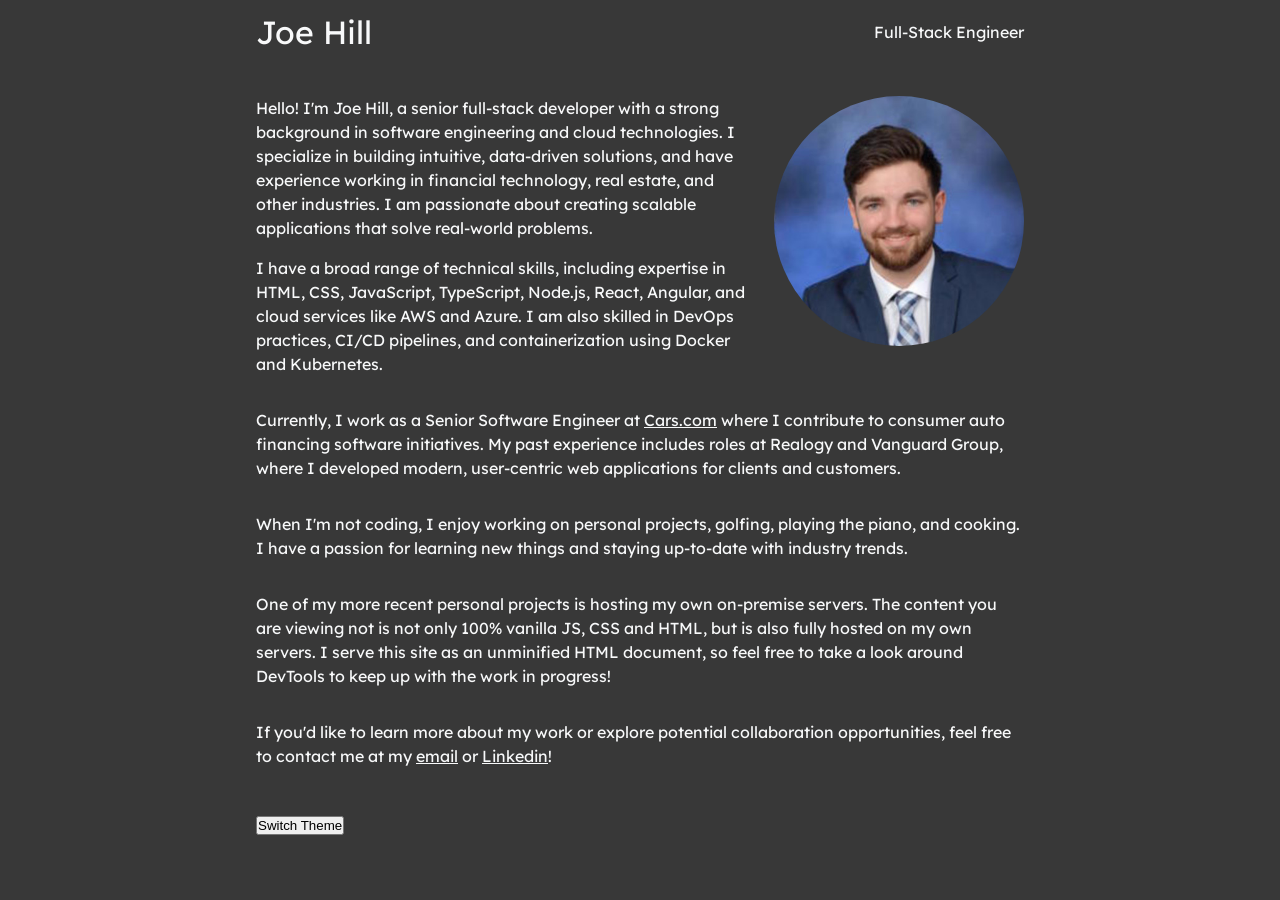
==== src/index.html @ 558eab50 "typo" ====
<html>
  <head>
    <title>Joe Hill</title>
    <meta charset="UTF-8">
    <meta content="width=device-width, initial-scale=1" name="viewport" />
    <meta name="keywords" content="home server, personal website, landing page">
    <meta name="author" content="Joe Hill">
    <meta property="og:title" content="Joe Hill">
    <meta property="og:description" content="Welcome to my home server landing page">
    <meta property="og:image" content="thumbnail.jpg">
    <meta property="og:url" content="https://joe-hill.me">
    <meta property="og:type" content="website">

    <link rel="icon" href="./assets/icons/favicon.svg" type="image/x-icon">
    <link rel="stylesheet" type="text/css" href="./index.css"></link>
  </head>
  <body class="dark-theme">

    <header class="position-sticky top-0 d-flex justify-content-between align-items-center p-1 z-index-1000 header">
      <div class="d-flex justify-content-between align-items-center mx-auto px-2 header-content">
        <div class="text-xl">
          Joe Hill
        </div>
        <p>Full-Stack Engineer</p>
        <!-- <nav class="d-flex align-items-center">
          <ul class="d-flex d-sm-none gap-3 list-style-none">
            <li><a href="#" class="header-link">Home</a></li>
            <li><a href="#" class="header-link">About</a></li>
            <li><a href="#" class="header-link">Services</a></li>
            <li><a href="#" class="header-link">Contact</a></li>
          </ul>
          <div class="d-none d-sm-flex">
            <svg xmlns="http://www.w3.org/2000/svg" height="30px" viewBox="0 -960 960 960" width="30px" fill="#e8eaed"><path d="M120-240v-80h720v80H120Zm0-200v-80h720v80H120Zm0-200v-80h720v80H120Z"/></svg>
          </div>
        </nav> -->

      </div>
    </header>

    <div class="container">
      <div class="py-3">
        <p><img src="./assets/images/headshot.jpg" alt="Joseph Hill" class="ml-2 mb-2 profile-img">Hello! I'm Joe Hill, a senior full-stack developer with a strong background in software engineering and cloud technologies. I specialize in building intuitive, data-driven solutions, and have experience working in financial technology, real estate, and other industries. I am passionate about creating scalable applications that solve real-world problems.</p>

        <p class="py-2">I have a broad range of technical skills, including expertise in HTML, CSS, JavaScript, TypeScript, Node.js, React, Angular, and cloud services like AWS and Azure. I am also skilled in DevOps practices, CI/CD pipelines, and containerization using Docker and Kubernetes.</p>
    
        <p class="py-2">Currently, I work as a Senior Software Engineer at <a href="https://www.cars.com" target="_blank">Cars.com</a> where I contribute to consumer auto financing software initiatives. My past experience includes roles at Realogy and Vanguard Group, where I developed modern, user-centric web applications for clients and customers.</p>
    
        <p class="py-2">When I'm not coding, I enjoy working on personal projects, golfing, playing the piano, and cooking. I have a passion for learning new things and staying up-to-date with industry trends.</p>

        <p class="py-2">One of my more recent personal projects is hosting my own on-premise servers. The content you are viewing not is not only 100% vanilla JS, CSS and HTML, but is also fully hosted on my own servers. I serve this site as an unminified HTML document, so feel free to take a look around DevTools to keep up with the work in progress!</p>
            
        <p class="py-2">If you'd like to learn more about my work or explore potential collaboration opportunities, feel free to contact me at my <a href="mailto:HillJ1895@yahoo.com">email</a> or <a href="https://www.linkedin.com/in/joseph-r-hill/" target="_blank">Linkedin</a>!</p>
      </div>
      <button id="theme-switcher" onclick="toggleTheme()">
        Switch Theme
      </button>
    </div>
  </body>
  <script src="./index.js"></script>
</html>
---- src/index.css ----
@import url('./styles/variables.css');
@import url('./styles/text.css');
@import url('./styles/spacing.css');
@import url('./styles/display.css');

/*#region Globals*/
* {
  box-sizing: border-box;
  margin: 0;
  padding: 0;
}
body {
  font-family: 'Lexend', sans-serif;
  font-size: var(--font-size-3);
  font-weight: var(--font-weight-normal);
  line-height: 1.5;
}
/*#endregion Globals*/

/*#region Theme*/
.light-theme {
  background-color: var(--background-light);
  color: var(--text-light);
}
.dark-theme {
  background-color: var(--background-dark);
  color: var(--text-dark);
}

/*#region Custom TODO: Genericize*/

.profile-img {
  width: 250px;
  height: 250px;
  border-radius: 50%;
  float: right;
}

@media (max-width: 768px) {
  .profile-img {
    width: 100px;
    height: 100px;
  }
}


/*$endregion Custom*/
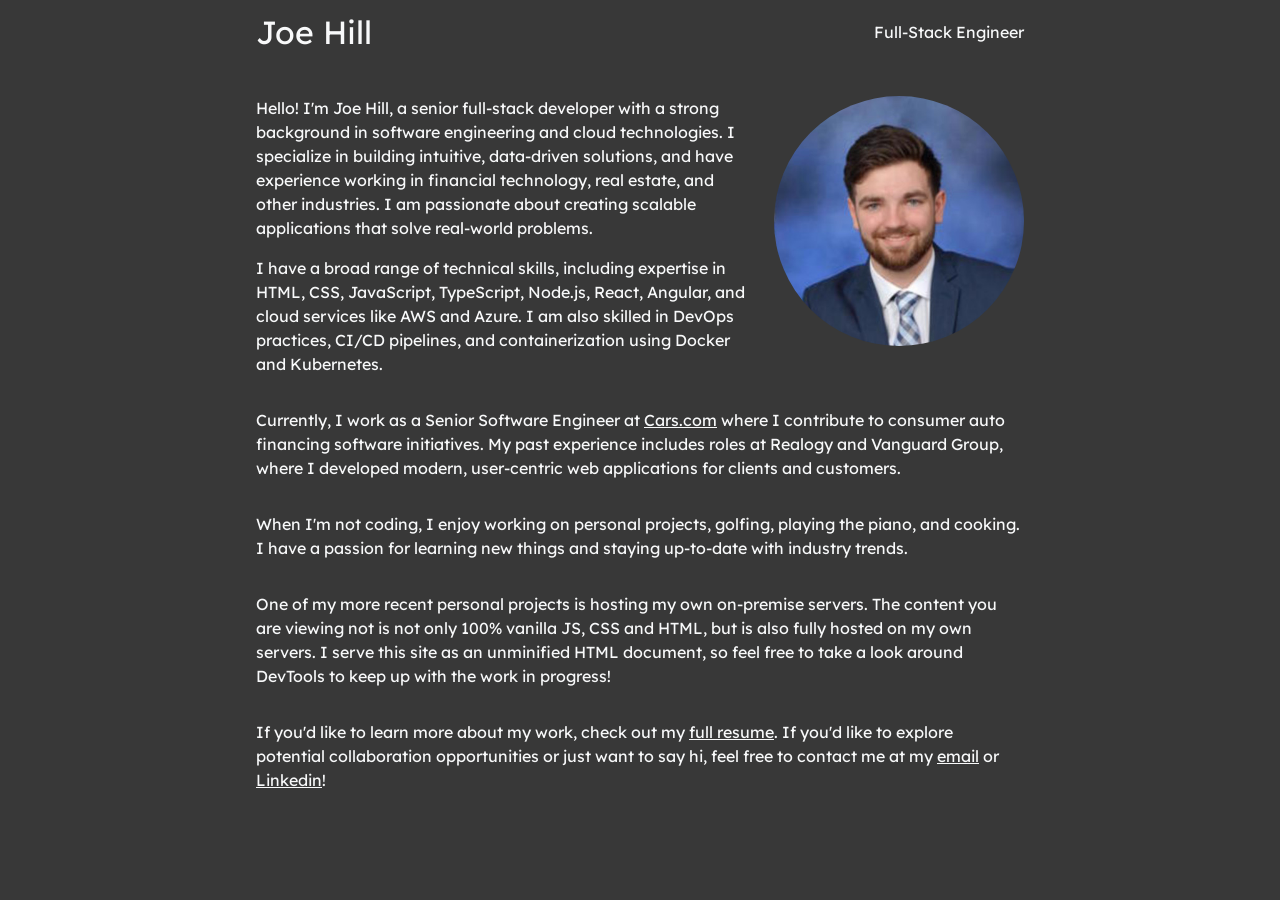
==== commit ba2f5fca: "Added resume" ====
--- a/src/index.html
+++ b/src/index.html
@@ -49,11 +49,11 @@
 
         <p class="py-2">One of my more recent personal projects is hosting my own on-premise servers. The content you are viewing not is not only 100% vanilla JS, CSS and HTML, but is also fully hosted on my own servers. I serve this site as an unminified HTML document, so feel free to take a look around DevTools to keep up with the work in progress!</p>
             
-        <p class="py-2">If you'd like to learn more about my work or explore potential collaboration opportunities, feel free to contact me at my <a href="mailto:HillJ1895@yahoo.com">email</a> or <a href="https://www.linkedin.com/in/joseph-r-hill/" target="_blank">Linkedin</a>!</p>
+        <p class="py-2">If you'd like to learn more about my work, check out my <a href="./pages/resume.html">full resume</a>. If you'd like to explore potential collaboration opportunities or just want to say hi, feel free to contact me at my <a href="mailto:HillJ1895@yahoo.com">email</a> or <a href="https://www.linkedin.com/in/joseph-r-hill/" target="_blank">Linkedin</a>!</p>
       </div>
-      <button id="theme-switcher" onclick="toggleTheme()">
+      <!-- <button id="theme-switcher" onclick="toggleTheme()">
         Switch Theme
-      </button>
+      </button> -->
     </div>
   </body>
   <script src="./index.js"></script>
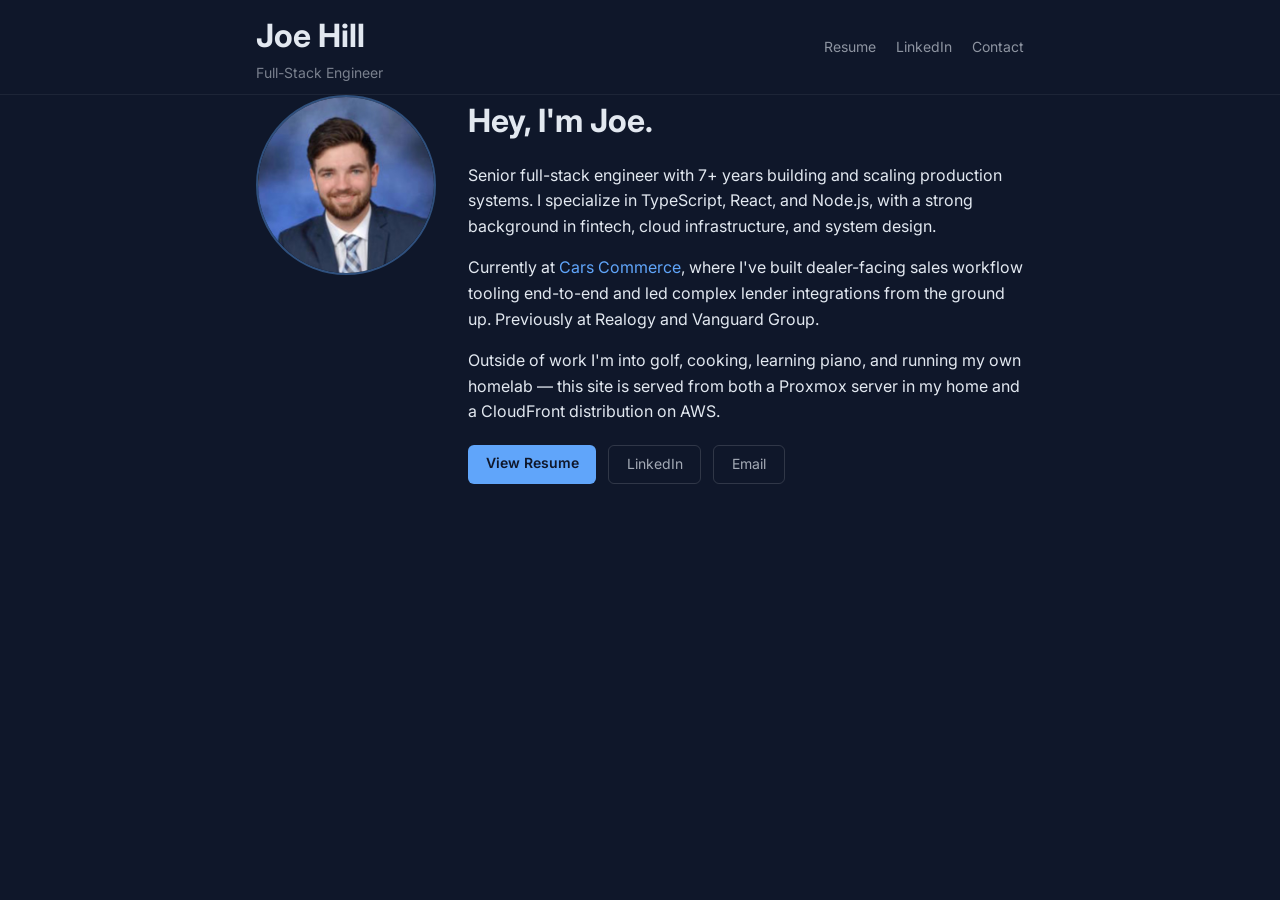
==== commit 7e90d6b3: "Revamping personal website and moving to AWS" ====
--- a/src/index.html
+++ b/src/index.html
@@ -1,60 +1,62 @@
-<html>
-  <head>
-    <title>Joe Hill</title>
-    <meta charset="UTF-8">
-    <meta content="width=device-width, initial-scale=1" name="viewport" />
-    <meta name="keywords" content="home server, personal website, landing page">
-    <meta name="author" content="Joe Hill">
-    <meta property="og:title" content="Joe Hill">
-    <meta property="og:description" content="Welcome to my home server landing page">
-    <meta property="og:image" content="thumbnail.jpg">
-    <meta property="og:url" content="https://joe-hill.me">
-    <meta property="og:type" content="website">
+<!DOCTYPE html>
+<html lang="en">
+<head>
+  <title>Joe Hill</title>
+  <meta charset="UTF-8">
+  <meta content="width=device-width, initial-scale=1" name="viewport" />
+  <meta name="description" content="Joe Hill — Senior Full-Stack Engineer based in Denver, CO.">
+  <meta name="keywords" content="software engineer, full-stack, TypeScript, React, Node.js">
+  <meta name="author" content="Joe Hill">
+  <meta property="og:title" content="Joe Hill">
+  <meta property="og:description" content="Senior Full-Stack Engineer — TypeScript, React, Node.js, AWS">
+  <meta property="og:url" content="https://joe-hill.me">
+  <meta property="og:type" content="website">
 
-    <link rel="icon" href="./assets/icons/favicon.svg" type="image/x-icon">
-    <link rel="stylesheet" type="text/css" href="./index.css"></link>
-  </head>
-  <body class="dark-theme">
+  <link rel="preconnect" href="https://fonts.googleapis.com">
+  <link rel="preconnect" href="https://fonts.gstatic.com" crossorigin>
+  <link href="https://fonts.googleapis.com/css2?family=Inter:wght@300;400;500;600;700&display=swap" rel="stylesheet">
+  <link rel="icon" href="./assets/icons/favicon.svg" type="image/svg+xml">
+  <link rel="stylesheet" href="./index.css">
+</head>
+<body>
 
-    <header class="position-sticky top-0 d-flex justify-content-between align-items-center p-1 z-index-1000 header">
-      <div class="d-flex justify-content-between align-items-center mx-auto px-2 header-content">
-        <div class="text-xl">
-          Joe Hill
+  <!--ENV_BANNER-->
+
+  <header class="position-sticky top-0 z-index-1000 header">
+    <div class="d-flex justify-content-between align-items-center mx-auto header-content">
+      <div>
+        <div class="text-xl font-weight-bold">Joe Hill</div>
+        <div class="header-subtitle">Full-Stack Engineer</div>
+      </div>
+      <nav class="d-flex align-items-center" style="gap: 1.25rem">
+        <ul class="d-flex align-items-center list-style-none" style="gap: 1.25rem">
+          <li><a href="./pages/resume.html" class="nav-link">Resume</a></li>
+          <li><a href="https://www.linkedin.com/in/joseph-r-hill/" target="_blank" class="nav-link">LinkedIn</a></li>
+          <li><a href="mailto:HillJ1895@yahoo.com" class="nav-link">Contact</a></li>
+        </ul>
+      </nav>
+    </div>
+  </header>
+
+  <main class="container py-3">
+
+    <section class="profile-section fade-in">
+      <img src="./assets/images/headshot.jpg" alt="Joe Hill" class="profile-img">
+      <div class="profile-text">
+        <h1 class="text-xl font-weight-bold mb-2">Hey, I'm Joe.</h1>
+        <p class="mb-2">Senior full-stack engineer with 7+ years building and scaling production systems. I specialize in TypeScript, React, and Node.js, with a strong background in fintech, cloud infrastructure, and system design.</p>
+        <p class="mb-2">Currently at <a href="https://www.cars.com" target="_blank">Cars Commerce</a>, where I've built dealer-facing sales workflow tooling end-to-end and led complex lender integrations from the ground up. Previously at Realogy and Vanguard Group.</p>
+        <p class="mb-2">Outside of work I'm into golf, cooking, learning piano, and running my own homelab — this site is served from both a Proxmox server in my home and a CloudFront distribution on AWS.</p>
+        <div class="cta-links">
+          <a href="./pages/resume.html" class="btn-primary">View Resume</a>
+          <a href="https://www.linkedin.com/in/joseph-r-hill/" target="_blank" class="btn-outline">LinkedIn</a>
+          <a href="mailto:HillJ1895@yahoo.com" class="btn-outline">Email</a>
         </div>
-        <p>Full-Stack Engineer</p>
-        <!-- <nav class="d-flex align-items-center">
-          <ul class="d-flex d-sm-none gap-3 list-style-none">
-            <li><a href="#" class="header-link">Home</a></li>
-            <li><a href="#" class="header-link">About</a></li>
-            <li><a href="#" class="header-link">Services</a></li>
-            <li><a href="#" class="header-link">Contact</a></li>
-          </ul>
-          <div class="d-none d-sm-flex">
-            <svg xmlns="http://www.w3.org/2000/svg" height="30px" viewBox="0 -960 960 960" width="30px" fill="#e8eaed"><path d="M120-240v-80h720v80H120Zm0-200v-80h720v80H120Zm0-200v-80h720v80H120Z"/></svg>
-          </div>
-        </nav> -->
+      </div>
+    </section>
 
-      </div>
-    </header>
+  </main>
 
-    <div class="container">
-      <div class="py-3">
-        <p><img src="./assets/images/headshot.jpg" alt="Joseph Hill" class="ml-2 mb-2 profile-img">Hello! I'm Joe Hill, a senior full-stack developer with a strong background in software engineering and cloud technologies. I specialize in building intuitive, data-driven solutions, and have experience working in financial technology, real estate, and other industries. I am passionate about creating scalable applications that solve real-world problems.</p>
-
-        <p class="py-2">I have a broad range of technical skills, including expertise in HTML, CSS, JavaScript, TypeScript, Node.js, React, Angular, and cloud services like AWS and Azure. I am also skilled in DevOps practices, CI/CD pipelines, and containerization using Docker and Kubernetes.</p>
-    
-        <p class="py-2">Currently, I work as a Senior Software Engineer at <a href="https://www.cars.com" target="_blank">Cars.com</a> where I contribute to consumer auto financing software initiatives. My past experience includes roles at Realogy and Vanguard Group, where I developed modern, user-centric web applications for clients and customers.</p>
-    
-        <p class="py-2">When I'm not coding, I enjoy working on personal projects, golfing, playing the piano, and cooking. I have a passion for learning new things and staying up-to-date with industry trends.</p>
-
-        <p class="py-2">One of my more recent personal projects is hosting my own on-premise servers. The content you are viewing not is not only 100% vanilla JS, CSS and HTML, but is also fully hosted on my own servers. I serve this site as an unminified HTML document, so feel free to take a look around DevTools to keep up with the work in progress!</p>
-            
-        <p class="py-2">If you'd like to learn more about my work, check out my <a href="./pages/resume.html">full resume</a>. If you'd like to explore potential collaboration opportunities or just want to say hi, feel free to contact me at my <a href="mailto:HillJ1895@yahoo.com">email</a> or <a href="https://www.linkedin.com/in/joseph-r-hill/" target="_blank">Linkedin</a>!</p>
-      </div>
-      <!-- <button id="theme-switcher" onclick="toggleTheme()">
-        Switch Theme
-      </button> -->
-    </div>
-  </body>
   <script src="./index.js"></script>
-</html>+</body>
+</html>
--- a/src/index.css
+++ b/src/index.css
@@ -10,38 +10,230 @@
   padding: 0;
 }
 body {
-  font-family: 'Lexend', sans-serif;
-  font-size: var(--font-size-3);
+  font-family: 'Inter', sans-serif;
+  font-size: var(--font-size-md);
   font-weight: var(--font-weight-normal);
-  line-height: 1.5;
-}
-/*#endregion Globals*/
-
-/*#region Theme*/
-.light-theme {
-  background-color: var(--background-light);
-  color: var(--text-light);
-}
-.dark-theme {
+  line-height: 1.6;
   background-color: var(--background-dark);
   color: var(--text-dark);
 }
-
-/*#region Custom TODO: Genericize*/
-
+a {
+  color: var(--color-primary);
+  text-decoration: none;
+}
+a:hover {
+  text-decoration: underline;
+}
+ul {
+  padding-left: 1.25rem;
+}
+/*#endregion Globals*/
+
+/*#region Environment Banner*/
+.env-banner {
+  background-color: rgba(96, 165, 250, 0.15);
+  color: var(--text-dark);
+  border-bottom: 1px solid rgba(96, 165, 250, 0.25);
+  text-align: center;
+  padding: 0.35rem 1rem;
+  font-size: var(--font-size-sm);
+}
+.env-banner a {
+  color: var(--color-primary);
+  font-weight: var(--font-weight-semibold);
+  text-decoration: underline;
+}
+/*#endregion Environment Banner*/
+
+/*#region Header*/
+.header {
+  background: var(--background-dark);
+  border-bottom: 1px solid rgba(255, 255, 255, 0.06);
+}
+.header-content {
+  max-width: var(--container-max-width);
+  width: 100%;
+  padding: 0.6rem 1rem;
+}
+.header-subtitle {
+  font-size: var(--font-size-sm);
+  opacity: 0.5;
+  margin-top: 0.1rem;
+}
+.nav-link {
+  color: inherit;
+  text-decoration: none;
+  font-size: var(--font-size-sm);
+  opacity: 0.6;
+  transition: opacity 0.2s;
+}
+.nav-link:hover {
+  opacity: 1;
+  text-decoration: none;
+}
+/*#endregion Header*/
+
+/*#region Profile Section*/
+.profile-section {
+  display: flex;
+  gap: 2rem;
+  align-items: flex-start;
+  margin-bottom: 2rem;
+}
+.profile-text {
+  flex: 1;
+}
 .profile-img {
-  width: 250px;
-  height: 250px;
+  width: 180px;
+  height: 180px;
   border-radius: 50%;
-  float: right;
-}
-
-@media (max-width: 768px) {
+  object-fit: cover;
+  border: 2px solid rgba(96, 165, 250, 0.4);
+  flex-shrink: 0;
+}
+@media (max-width: 576px) {
+  .profile-section {
+    flex-direction: column;
+    align-items: center;
+    text-align: center;
+  }
   .profile-img {
-    width: 100px;
-    height: 100px;
+    width: 120px;
+    height: 120px;
   }
 }
-
-
-/*$endregion Custom*/+/*#endregion Profile Section*/
+
+/*#region Buttons*/
+.btn-primary {
+  display: inline-block;
+  padding: 0.45rem 1.1rem;
+  background-color: var(--color-primary);
+  color: #0f172a;
+  border-radius: 6px;
+  font-size: var(--font-size-sm);
+  font-weight: var(--font-weight-semibold);
+  text-decoration: none;
+  transition: opacity 0.2s;
+}
+.btn-primary:hover {
+  opacity: 0.85;
+  text-decoration: none;
+}
+.btn-outline {
+  display: inline-block;
+  padding: 0.45rem 1.1rem;
+  border: 1px solid rgba(255, 255, 255, 0.2);
+  color: inherit;
+  border-radius: 6px;
+  font-size: var(--font-size-sm);
+  opacity: 0.7;
+  text-decoration: none;
+  transition: opacity 0.2s, border-color 0.2s;
+}
+.btn-outline:hover {
+  opacity: 1;
+  border-color: rgba(255, 255, 255, 0.4);
+  text-decoration: none;
+}
+.cta-links {
+  display: flex;
+  flex-wrap: wrap;
+  gap: 0.75rem;
+  margin-top: 1.25rem;
+}
+/*#endregion Buttons*/
+
+/*#region Section*/
+.section-title {
+  font-size: var(--font-size-lg);
+  font-weight: var(--font-weight-semibold);
+  padding-bottom: 0.4rem;
+  margin-bottom: 1.25rem;
+  border-bottom: 1px solid rgba(255, 255, 255, 0.08);
+}
+/*#endregion Section*/
+
+/*#region Skill Badges*/
+.badge-group {
+  margin-bottom: 1rem;
+}
+.badge-group-label {
+  font-size: var(--font-size-xs);
+  font-weight: var(--font-weight-semibold);
+  text-transform: uppercase;
+  letter-spacing: 0.07em;
+  opacity: 0.45;
+  margin-bottom: 0.4rem;
+}
+.badge-list {
+  display: flex;
+  flex-wrap: wrap;
+  gap: 0.4rem;
+}
+.badge {
+  display: inline-block;
+  padding: 0.2rem 0.7rem;
+  border-radius: 999px;
+  font-size: var(--font-size-xs);
+  font-weight: 500;
+  background-color: rgba(96, 165, 250, 0.1);
+  color: var(--color-primary);
+  border: 1px solid rgba(96, 165, 250, 0.2);
+}
+/*#endregion Skill Badges*/
+
+/*#region Work Cards*/
+.card {
+  background-color: rgba(255, 255, 255, 0.03);
+  border: 1px solid rgba(255, 255, 255, 0.07);
+  border-radius: 10px;
+  padding: 1.25rem;
+  margin-bottom: 1rem;
+  transition: border-color 0.2s, background-color 0.2s;
+}
+.card:hover {
+  background-color: rgba(255, 255, 255, 0.05);
+  border-color: rgba(96, 165, 250, 0.3);
+}
+.job-header {
+  display: flex;
+  justify-content: space-between;
+  align-items: flex-start;
+  flex-wrap: wrap;
+  gap: 0.25rem;
+  margin-bottom: 0.75rem;
+}
+.job-title-text {
+  font-weight: var(--font-weight-semibold);
+  font-size: var(--font-size-md);
+}
+.job-company {
+  opacity: 0.6;
+  font-size: var(--font-size-sm);
+  margin-top: 0.1rem;
+}
+.job-meta {
+  text-align: right;
+  font-size: var(--font-size-sm);
+  opacity: 0.4;
+  flex-shrink: 0;
+}
+.job-stack {
+  margin-top: 0.75rem;
+  font-size: var(--font-size-xs);
+  opacity: 0.45;
+}
+/*#endregion Work Cards*/
+
+/*#region Animations*/
+.fade-in {
+  opacity: 0;
+  transform: translateY(16px);
+  transition: opacity 0.5s ease, transform 0.5s ease;
+}
+.fade-in.visible {
+  opacity: 1;
+  transform: translateY(0);
+}
+/*#endregion Animations*/
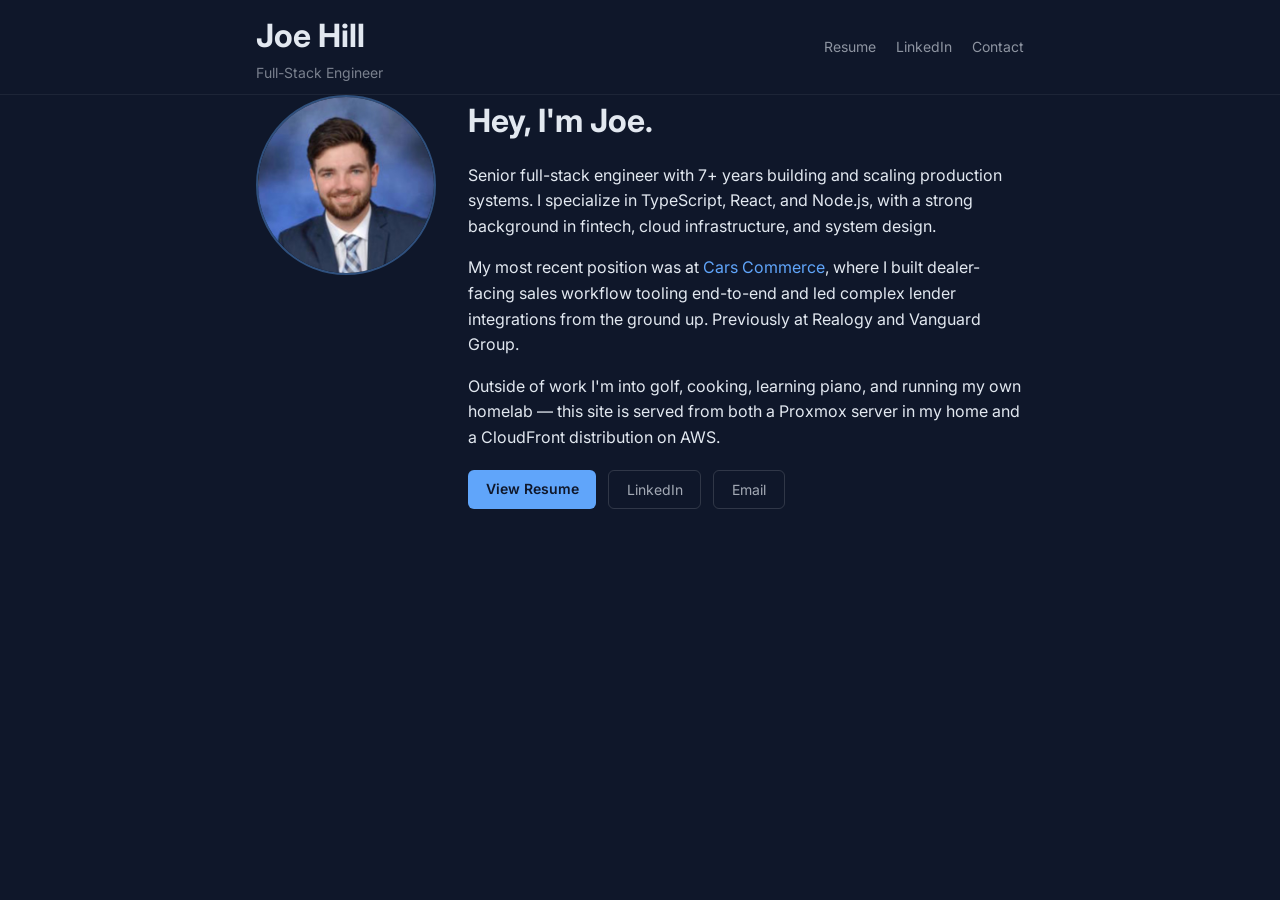
==== commit a5aff2e0: "Copy update" ====
--- a/src/index.html
+++ b/src/index.html
@@ -1,62 +1,109 @@
-<!DOCTYPE html>
+<!doctype html>
 <html lang="en">
-<head>
-  <title>Joe Hill</title>
-  <meta charset="UTF-8">
-  <meta content="width=device-width, initial-scale=1" name="viewport" />
-  <meta name="description" content="Joe Hill — Senior Full-Stack Engineer based in Denver, CO.">
-  <meta name="keywords" content="software engineer, full-stack, TypeScript, React, Node.js">
-  <meta name="author" content="Joe Hill">
-  <meta property="og:title" content="Joe Hill">
-  <meta property="og:description" content="Senior Full-Stack Engineer — TypeScript, React, Node.js, AWS">
-  <meta property="og:url" content="https://joe-hill.me">
-  <meta property="og:type" content="website">
+  <head>
+    <title>Joe Hill</title>
+    <meta charset="UTF-8" />
+    <meta content="width=device-width, initial-scale=1" name="viewport" />
+    <meta
+      name="description"
+      content="Joe Hill — Senior Full-Stack Engineer based in Denver, CO."
+    />
+    <meta
+      name="keywords"
+      content="software engineer, full-stack, TypeScript, React, Node.js"
+    />
+    <meta name="author" content="Joe Hill" />
+    <meta property="og:title" content="Joe Hill" />
+    <meta
+      property="og:description"
+      content="Senior Full-Stack Engineer — TypeScript, React, Node.js, AWS"
+    />
+    <meta property="og:url" content="https://joe-hill.me" />
+    <meta property="og:type" content="website" />
 
-  <link rel="preconnect" href="https://fonts.googleapis.com">
-  <link rel="preconnect" href="https://fonts.gstatic.com" crossorigin>
-  <link href="https://fonts.googleapis.com/css2?family=Inter:wght@300;400;500;600;700&display=swap" rel="stylesheet">
-  <link rel="icon" href="./assets/icons/favicon.svg" type="image/svg+xml">
-  <link rel="stylesheet" href="./index.css">
-</head>
-<body>
+    <link rel="preconnect" href="https://fonts.googleapis.com" />
+    <link rel="preconnect" href="https://fonts.gstatic.com" crossorigin />
+    <link
+      href="https://fonts.googleapis.com/css2?family=Inter:wght@300;400;500;600;700&display=swap"
+      rel="stylesheet"
+    />
+    <link rel="icon" href="./assets/icons/favicon.svg" type="image/svg+xml" />
+    <link rel="stylesheet" href="./index.css" />
+  </head>
+  <body>
+    <!--ENV_BANNER-->
 
-  <!--ENV_BANNER-->
+    <header class="position-sticky top-0 z-index-1000 header">
+      <div
+        class="d-flex justify-content-between align-items-center mx-auto header-content"
+      >
+        <div>
+          <div class="text-xl font-weight-bold">Joe Hill</div>
+          <div class="header-subtitle">Full-Stack Engineer</div>
+        </div>
+        <nav class="d-flex align-items-center" style="gap: 1.25rem">
+          <ul
+            class="d-flex align-items-center list-style-none"
+            style="gap: 1.25rem"
+          >
+            <li><a href="./pages/resume.html" class="nav-link">Resume</a></li>
+            <li>
+              <a
+                href="https://www.linkedin.com/in/joseph-r-hill/"
+                target="_blank"
+                class="nav-link"
+                >LinkedIn</a
+              >
+            </li>
+            <li>
+              <a href="mailto:HillJ1895@yahoo.com" class="nav-link">Contact</a>
+            </li>
+          </ul>
+        </nav>
+      </div>
+    </header>
 
-  <header class="position-sticky top-0 z-index-1000 header">
-    <div class="d-flex justify-content-between align-items-center mx-auto header-content">
-      <div>
-        <div class="text-xl font-weight-bold">Joe Hill</div>
-        <div class="header-subtitle">Full-Stack Engineer</div>
-      </div>
-      <nav class="d-flex align-items-center" style="gap: 1.25rem">
-        <ul class="d-flex align-items-center list-style-none" style="gap: 1.25rem">
-          <li><a href="./pages/resume.html" class="nav-link">Resume</a></li>
-          <li><a href="https://www.linkedin.com/in/joseph-r-hill/" target="_blank" class="nav-link">LinkedIn</a></li>
-          <li><a href="mailto:HillJ1895@yahoo.com" class="nav-link">Contact</a></li>
-        </ul>
-      </nav>
-    </div>
-  </header>
+    <main class="container py-3">
+      <section class="profile-section fade-in">
+        <img
+          src="./assets/images/headshot.jpg"
+          alt="Joe Hill"
+          class="profile-img"
+        />
+        <div class="profile-text">
+          <h1 class="text-xl font-weight-bold mb-2">Hey, I'm Joe.</h1>
+          <p class="mb-2">
+            Senior full-stack engineer with 7+ years building and scaling
+            production systems. I specialize in TypeScript, React, and Node.js,
+            with a strong background in fintech, cloud infrastructure, and
+            system design.
+          </p>
+          <p class="mb-2">
+            My most recent position was at
+            <a href="https://www.cars.com" target="_blank">Cars Commerce</a>,
+            where I built dealer-facing sales workflow tooling end-to-end and
+            led complex lender integrations from the ground up. Previously at
+            Realogy and Vanguard Group.
+          </p>
+          <p class="mb-2">
+            Outside of work I'm into golf, cooking, learning piano, and running
+            my own homelab — this site is served from both a Proxmox server in
+            my home and a CloudFront distribution on AWS.
+          </p>
+          <div class="cta-links">
+            <a href="./pages/resume.html" class="btn-primary">View Resume</a>
+            <a
+              href="https://www.linkedin.com/in/joseph-r-hill/"
+              target="_blank"
+              class="btn-outline"
+              >LinkedIn</a
+            >
+            <a href="mailto:HillJ1895@yahoo.com" class="btn-outline">Email</a>
+          </div>
+        </div>
+      </section>
+    </main>
 
-  <main class="container py-3">
-
-    <section class="profile-section fade-in">
-      <img src="./assets/images/headshot.jpg" alt="Joe Hill" class="profile-img">
-      <div class="profile-text">
-        <h1 class="text-xl font-weight-bold mb-2">Hey, I'm Joe.</h1>
-        <p class="mb-2">Senior full-stack engineer with 7+ years building and scaling production systems. I specialize in TypeScript, React, and Node.js, with a strong background in fintech, cloud infrastructure, and system design.</p>
-        <p class="mb-2">Currently at <a href="https://www.cars.com" target="_blank">Cars Commerce</a>, where I've built dealer-facing sales workflow tooling end-to-end and led complex lender integrations from the ground up. Previously at Realogy and Vanguard Group.</p>
-        <p class="mb-2">Outside of work I'm into golf, cooking, learning piano, and running my own homelab — this site is served from both a Proxmox server in my home and a CloudFront distribution on AWS.</p>
-        <div class="cta-links">
-          <a href="./pages/resume.html" class="btn-primary">View Resume</a>
-          <a href="https://www.linkedin.com/in/joseph-r-hill/" target="_blank" class="btn-outline">LinkedIn</a>
-          <a href="mailto:HillJ1895@yahoo.com" class="btn-outline">Email</a>
-        </div>
-      </div>
-    </section>
-
-  </main>
-
-  <script src="./index.js"></script>
-</body>
+    <script src="./index.js"></script>
+  </body>
 </html>
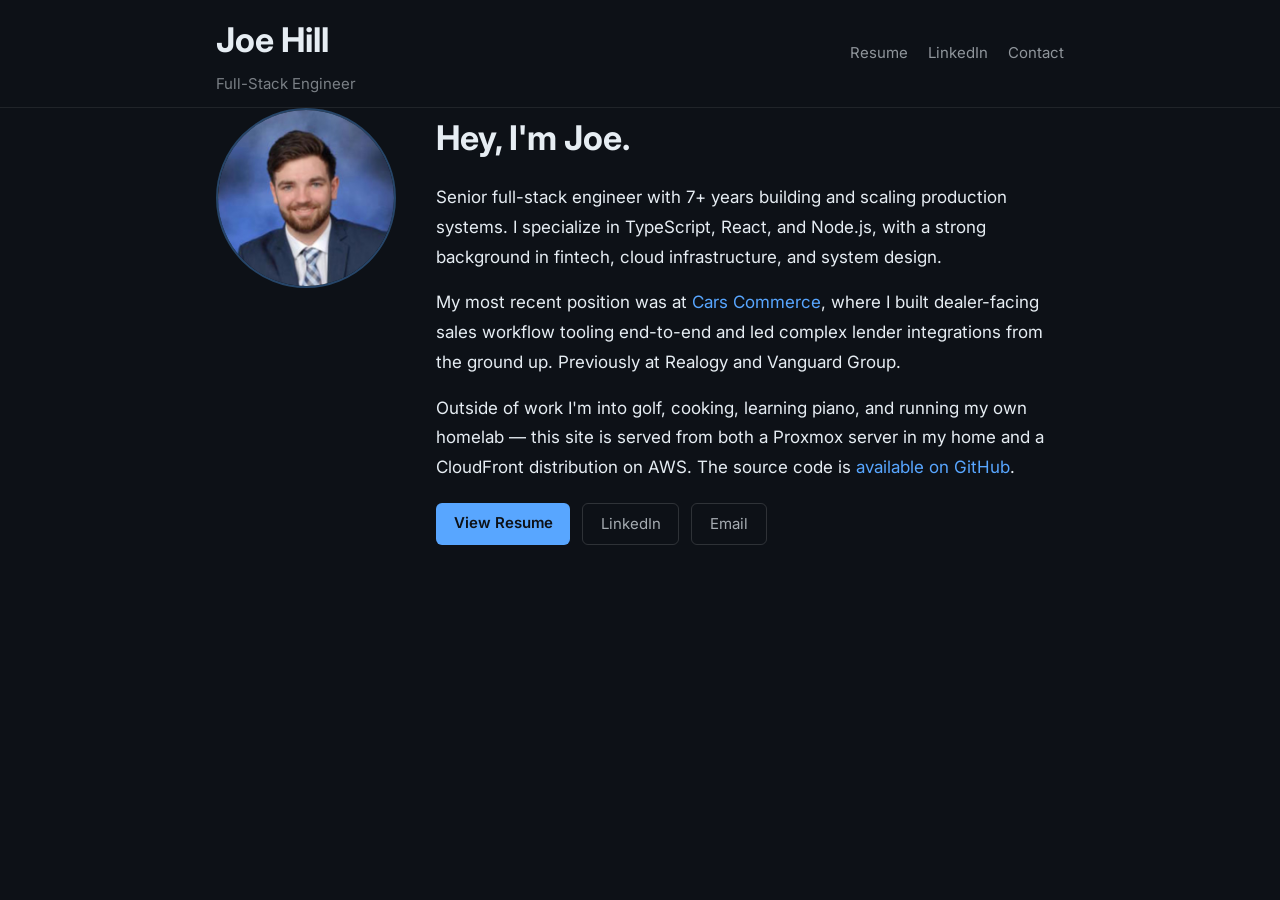
==== commit a3f25131: "More UI updates and add link to GH" ====
--- a/src/index.html
+++ b/src/index.html
@@ -88,7 +88,8 @@
           <p class="mb-2">
             Outside of work I'm into golf, cooking, learning piano, and running
             my own homelab — this site is served from both a Proxmox server in
-            my home and a CloudFront distribution on AWS.
+            my home and a CloudFront distribution on AWS. The source code is
+            <a href="https://github.com/hillj1895/landing-page" target="_blank">available on GitHub</a>.
           </p>
           <div class="cta-links">
             <a href="./pages/resume.html" class="btn-primary">View Resume</a>
--- a/src/index.css
+++ b/src/index.css
@@ -13,7 +13,7 @@
   font-family: 'Inter', sans-serif;
   font-size: var(--font-size-md);
   font-weight: var(--font-weight-normal);
-  line-height: 1.6;
+  line-height: 1.75;
   background-color: var(--background-dark);
   color: var(--text-dark);
 }
@@ -31,9 +31,9 @@
 
 /*#region Environment Banner*/
 .env-banner {
-  background-color: rgba(96, 165, 250, 0.15);
+  background-color: rgba(88, 166, 255, 0.1);
   color: var(--text-dark);
-  border-bottom: 1px solid rgba(96, 165, 250, 0.25);
+  border-bottom: 1px solid rgba(88, 166, 255, 0.18);
   text-align: center;
   padding: 0.35rem 1rem;
   font-size: var(--font-size-sm);
@@ -48,7 +48,7 @@
 /*#region Header*/
 .header {
   background: var(--background-dark);
-  border-bottom: 1px solid rgba(255, 255, 255, 0.06);
+  border-bottom: 1px solid rgba(255, 255, 255, 0.08);
 }
 .header-content {
   max-width: var(--container-max-width);
@@ -76,9 +76,9 @@
 /*#region Profile Section*/
 .profile-section {
   display: flex;
-  gap: 2rem;
+  gap: 2.5rem;
   align-items: flex-start;
-  margin-bottom: 2rem;
+  margin-bottom: 2.5rem;
 }
 .profile-text {
   flex: 1;
@@ -88,7 +88,7 @@
   height: 180px;
   border-radius: 50%;
   object-fit: cover;
-  border: 2px solid rgba(96, 165, 250, 0.4);
+  border: 2px solid rgba(88, 166, 255, 0.35);
   flex-shrink: 0;
 }
 @media (max-width: 576px) {
@@ -109,7 +109,7 @@
   display: inline-block;
   padding: 0.45rem 1.1rem;
   background-color: var(--color-primary);
-  color: #0f172a;
+  color: #0d1117;
   border-radius: 6px;
   font-size: var(--font-size-sm);
   font-weight: var(--font-weight-semibold);
@@ -148,9 +148,9 @@
 .section-title {
   font-size: var(--font-size-lg);
   font-weight: var(--font-weight-semibold);
-  padding-bottom: 0.4rem;
-  margin-bottom: 1.25rem;
-  border-bottom: 1px solid rgba(255, 255, 255, 0.08);
+  padding-bottom: 0.5rem;
+  margin-bottom: 1.5rem;
+  border-bottom: 1px solid rgba(255, 255, 255, 0.1);
 }
 /*#endregion Section*/
 
@@ -177,24 +177,23 @@
   border-radius: 999px;
   font-size: var(--font-size-xs);
   font-weight: 500;
-  background-color: rgba(96, 165, 250, 0.1);
+  background-color: rgba(88, 166, 255, 0.1);
   color: var(--color-primary);
-  border: 1px solid rgba(96, 165, 250, 0.2);
+  border: 1px solid rgba(88, 166, 255, 0.22);
 }
 /*#endregion Skill Badges*/
 
 /*#region Work Cards*/
 .card {
-  background-color: rgba(255, 255, 255, 0.03);
-  border: 1px solid rgba(255, 255, 255, 0.07);
+  background-color: var(--background-surface);
+  border: 1px solid rgba(255, 255, 255, 0.08);
   border-radius: 10px;
-  padding: 1.25rem;
+  padding: 1.5rem 1.75rem;
   margin-bottom: 1rem;
   transition: border-color 0.2s, background-color 0.2s;
 }
 .card:hover {
-  background-color: rgba(255, 255, 255, 0.05);
-  border-color: rgba(96, 165, 250, 0.3);
+  border-color: rgba(88, 166, 255, 0.4);
 }
 .job-header {
   display: flex;
@@ -209,20 +208,22 @@
   font-size: var(--font-size-md);
 }
 .job-company {
-  opacity: 0.6;
+  color: var(--text-muted);
   font-size: var(--font-size-sm);
   margin-top: 0.1rem;
 }
 .job-meta {
   text-align: right;
   font-size: var(--font-size-sm);
-  opacity: 0.4;
+  color: var(--text-muted);
+  opacity: 0.7;
   flex-shrink: 0;
 }
 .job-stack {
   margin-top: 0.75rem;
   font-size: var(--font-size-xs);
-  opacity: 0.45;
+  color: var(--text-muted);
+  opacity: 0.7;
 }
 /*#endregion Work Cards*/
 
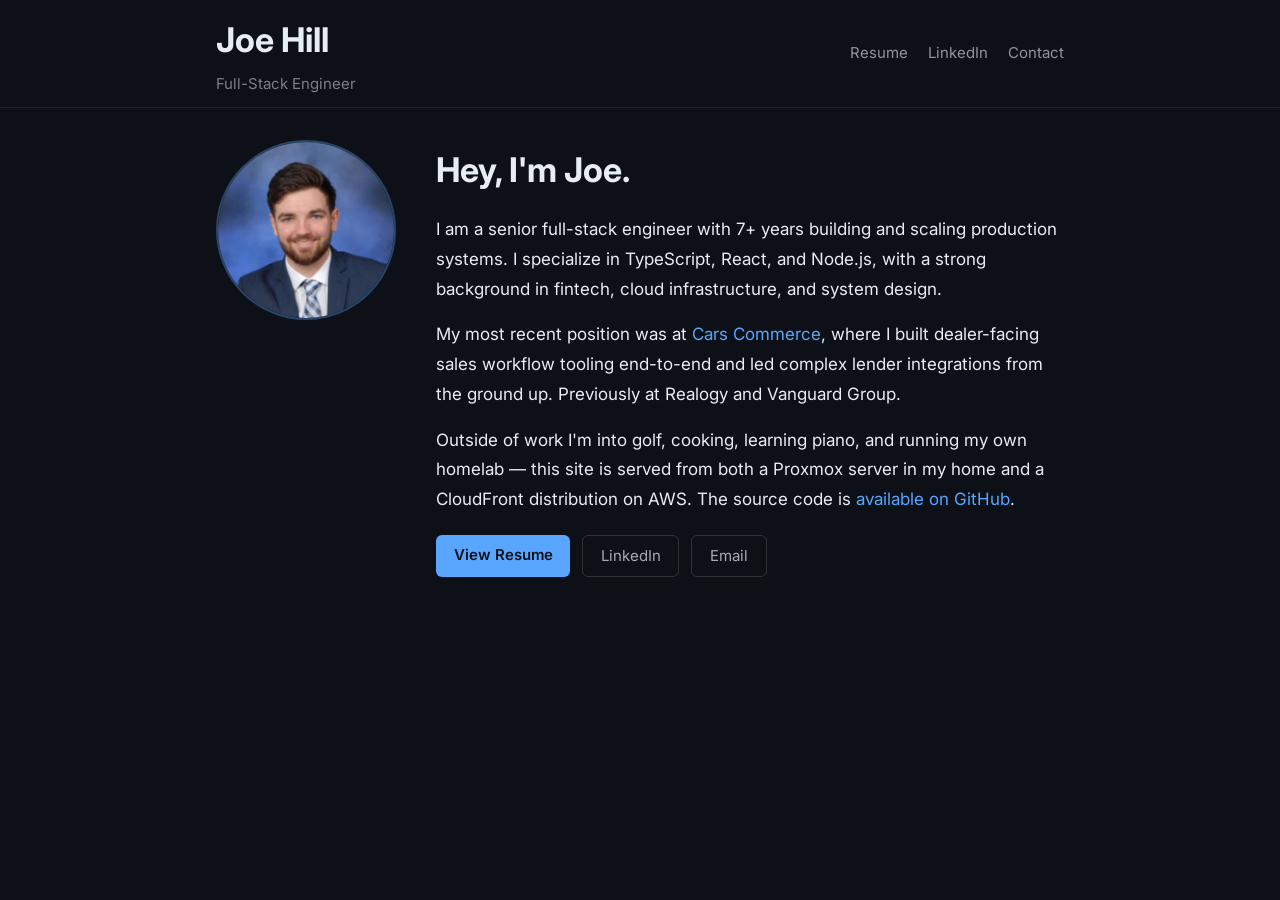
==== commit 918f5e43: "Copy changes" ====
--- a/src/index.html
+++ b/src/index.html
@@ -73,7 +73,7 @@
         <div class="profile-text">
           <h1 class="text-xl font-weight-bold mb-2">Hey, I'm Joe.</h1>
           <p class="mb-2">
-            Senior full-stack engineer with 7+ years building and scaling
+            I am a senior full-stack engineer with 7+ years building and scaling
             production systems. I specialize in TypeScript, React, and Node.js,
             with a strong background in fintech, cloud infrastructure, and
             system design.
@@ -89,7 +89,9 @@
             Outside of work I'm into golf, cooking, learning piano, and running
             my own homelab — this site is served from both a Proxmox server in
             my home and a CloudFront distribution on AWS. The source code is
-            <a href="https://github.com/hillj1895/landing-page" target="_blank">available on GitHub</a>.
+            <a href="https://github.com/hillj1895/landing-page" target="_blank"
+              >available on GitHub</a
+            >.
           </p>
           <div class="cta-links">
             <a href="./pages/resume.html" class="btn-primary">View Resume</a>
--- a/src/index.css
+++ b/src/index.css
@@ -78,6 +78,7 @@
   display: flex;
   gap: 2.5rem;
   align-items: flex-start;
+  margin-top: 2rem;
   margin-bottom: 2.5rem;
 }
 .profile-text {
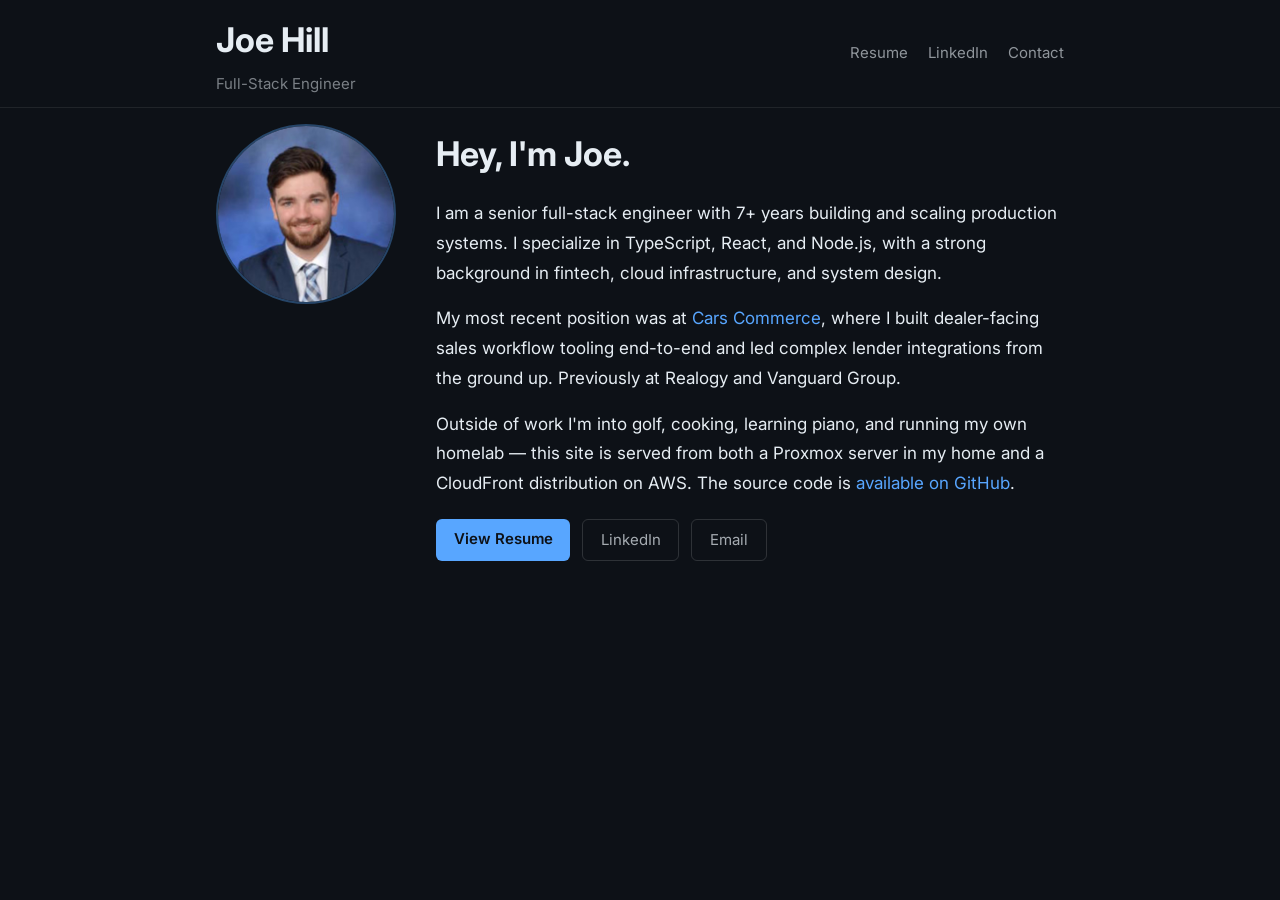
==== commit b7ca894e: "Configure thumbnail and update spacing" ====
--- a/src/index.html
+++ b/src/index.html
@@ -20,6 +20,7 @@
     />
     <meta property="og:url" content="https://joe-hill.me" />
     <meta property="og:type" content="website" />
+    <meta property="og:image" content="https://joe-hill.me/assets/images/headshot.jpg" />
 
     <link rel="preconnect" href="https://fonts.googleapis.com" />
     <link rel="preconnect" href="https://fonts.gstatic.com" crossorigin />
--- a/src/index.css
+++ b/src/index.css
@@ -78,7 +78,7 @@
   display: flex;
   gap: 2.5rem;
   align-items: flex-start;
-  margin-top: 2rem;
+  margin-top: 1rem;
   margin-bottom: 2.5rem;
 }
 .profile-text {
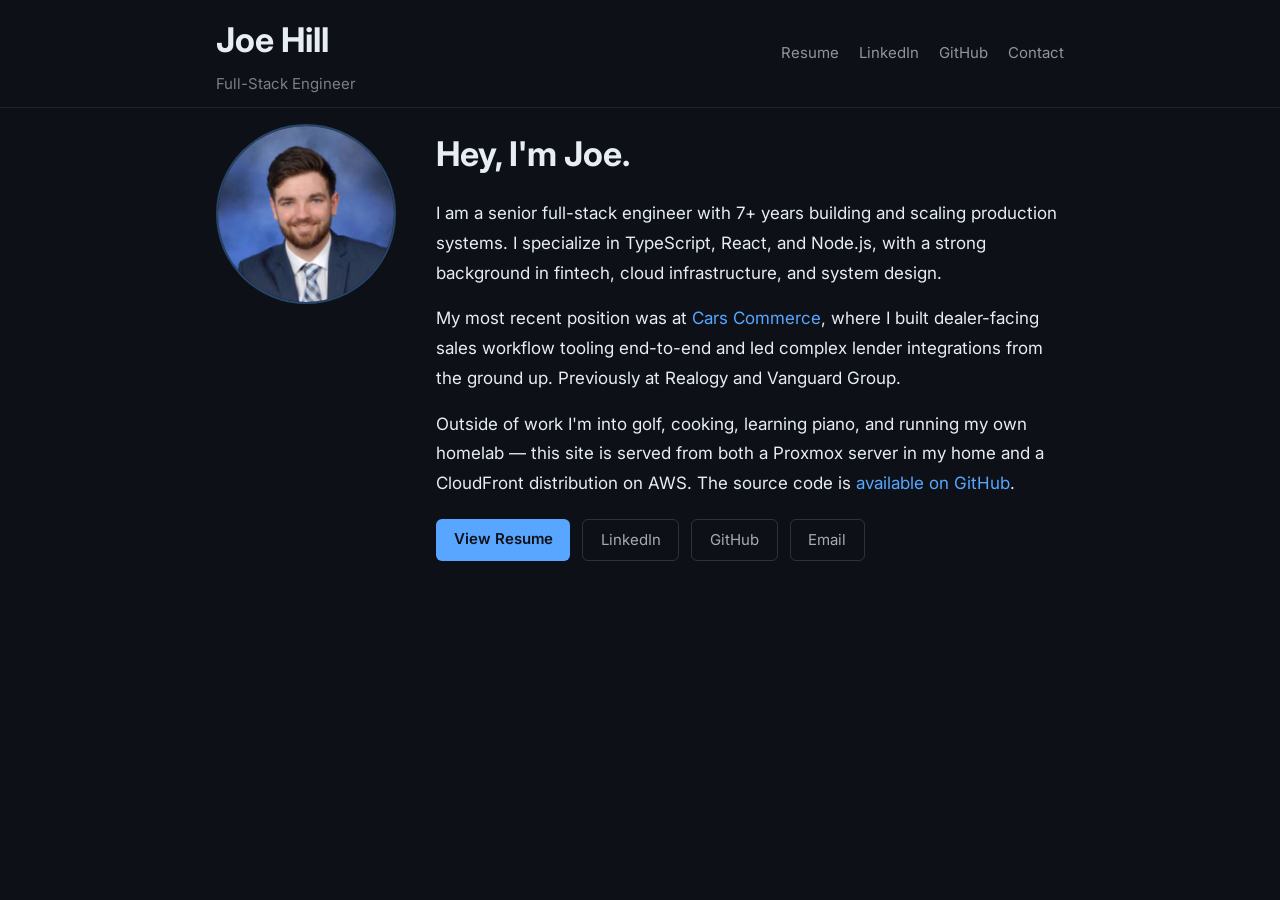
==== commit 4440162c: "Add link to github" ====
--- a/src/index.html
+++ b/src/index.html
@@ -57,6 +57,14 @@
               >
             </li>
             <li>
+              <a
+                href="https://github.com/hillj1895"
+                target="_blank"
+                class="nav-link"
+                >GitHub</a
+              >
+            </li>
+            <li>
               <a href="mailto:HillJ1895@yahoo.com" class="nav-link">Contact</a>
             </li>
           </ul>
@@ -102,6 +110,12 @@
               class="btn-outline"
               >LinkedIn</a
             >
+            <a
+              href="https://github.com/hillj1895"
+              target="_blank"
+              class="btn-outline"
+              >GitHub</a
+            >
             <a href="mailto:HillJ1895@yahoo.com" class="btn-outline">Email</a>
           </div>
         </div>
